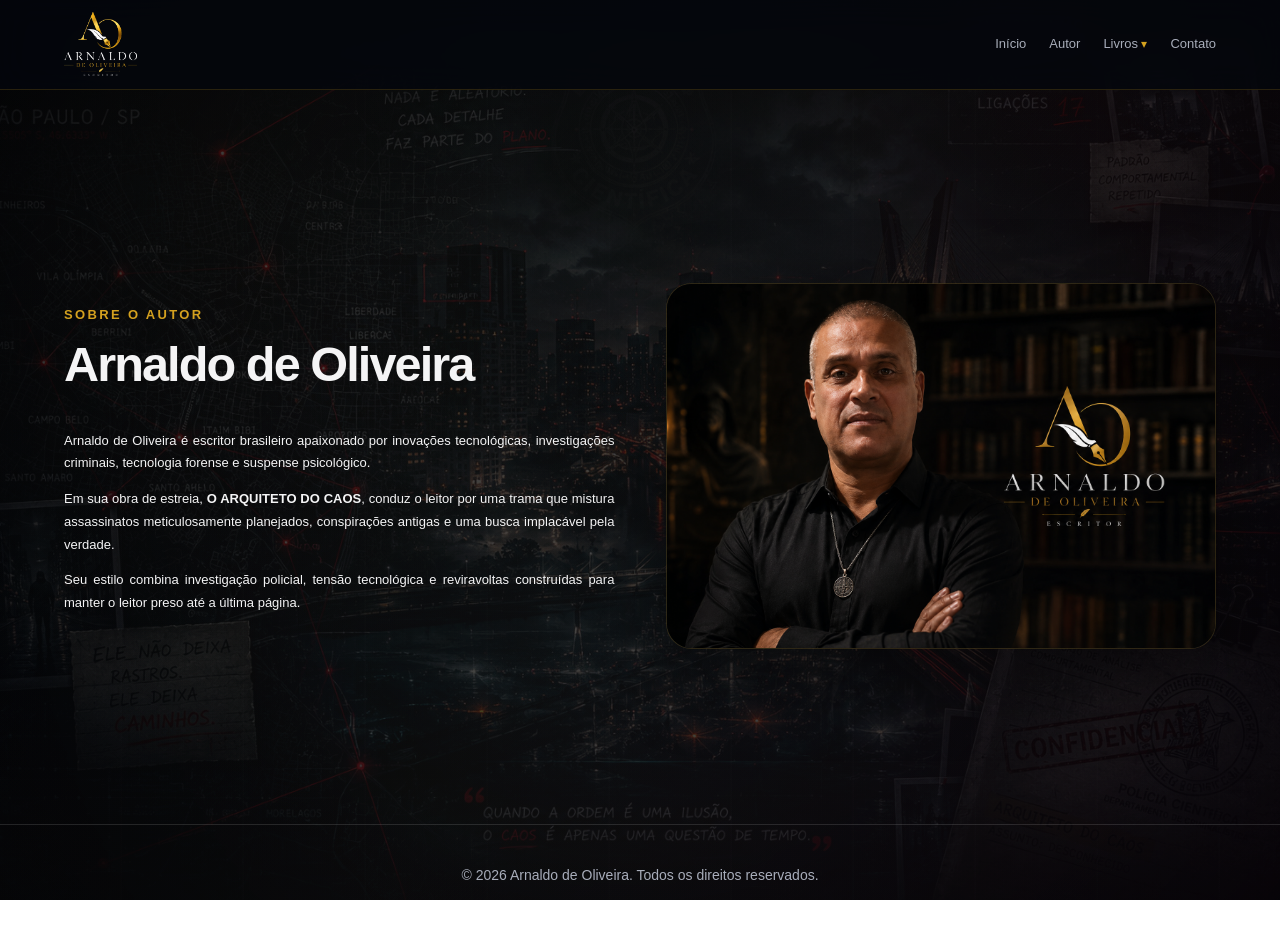
==== autor.html @ f53690d5 "Add files via upload" ====
<!DOCTYPE html>
<html lang="pt-BR">
<head>
  <meta charset="UTF-8" />
  <meta name="viewport" content="width=device-width, initial-scale=1.0" />
  <title>Arnaldo de Oliveira | Autor</title>
  <meta name="description" content="Página oficial de Arnaldo de Oliveira, autor do thriller policial O Arquiteto do Caos." />
  <meta name="author" content="Arnaldo de Oliveira" />
  <meta property="og:title" content="Arnaldo de Oliveira | Autor" />
  <meta property="og:description" content="Conheça O Arquiteto do Caos, thriller policial de Arnaldo de Oliveira." />
  <meta property="og:type" content="website" />
  <meta property="og:image" content="images/capa.png" />
  <link rel="icon" href="favicon.svg" type="image/svg+xml" />
  <link rel="stylesheet" href="style.css" />
</head>
<body>
  <header class="site-header">
    <a class="logo" href="index.html" aria-label="Voltar ao início">
      <img src="images/logo.png" alt="Arnaldo de Oliveira" />
    </a>

    <button class="menu-toggle" aria-label="Abrir menu">☰</button>

    <nav class="nav">
      <a href="index.html">Início</a>
      <a href="autor.html">Autor</a>

      <div class="menu-dropdown">
        <a href="#" class="dropdown-toggle">Livros</a>
        <div class="dropdown-menu">
          <div class="submenu-dropdown">
            <span class="submenu-toggle">O Arquiteto do Caos</span>
            <div class="submenu-menu">
              <a href="livro.html">Livro</a>
              <a href="personagens.html">Personagens</a>
              <a href="galeria.html">Galeria</a>
            </div>
          </div>
        </div>
      </div>

      <a href="contato.html">Contato</a>
    </nav>
  </header>

  <main>


    <section id="autor" class="section two-columns page-section">
      <div>
        <p class="eyebrow">Sobre o autor</p>
        <h2>Arnaldo de Oliveira</h2>
        <p>Arnaldo de Oliveira é escritor brasileiro apaixonado por inovações tecnológicas, investigações criminais, tecnologia forense e suspense psicológico.</p>
        <p>Em sua obra de estreia, <strong>O ARQUITETO DO CAOS</strong>, conduz o leitor por uma trama que mistura assassinatos meticulosamente planejados, conspirações antigas e uma busca implacável pela verdade.</p>
        <p>Seu estilo combina investigação policial, tensão tecnológica e reviravoltas construídas para manter o leitor preso até a última página.</p>
      </div>

      <figure class="author-photo">
        <img src="images/autor.png" alt="Foto profissional de Arnaldo de Oliveira" />
      </figure>
    </section>
  </main>

  <footer class="footer">
    <p>© <span id="year"></span> Arnaldo de Oliveira. Todos os direitos reservados.</p>
  </footer>

  <script src="script.js"></script>
</body>
</html>
---- style.css ----
:root {
  --bg: #07080c;
  --bg-soft: #10131b;
  --text: #f4f4f5;
  --muted: #a8adba;
  --line: rgba(255,255,255,.12);
  --accent: #d4a11f;
  --accent-dark: #8b6410;
  --shadow: 0 24px 80px rgba(0,0,0,.35);
}

* { box-sizing: border-box; }
html { scroll-behavior: smooth; }
body {
  margin: 0;
  font-family: Arial, Helvetica, sans-serif;
  color: var(--text);
  line-height: 1.6;
  background:
    linear-gradient(rgba(5,8,15,.68), rgba(5,8,15,.78)),
    radial-gradient(circle at 15% 20%, rgba(212,161,31,.10), transparent 40%),
    radial-gradient(circle at 85% 10%, rgba(145,0,20,.10), transparent 36%),
    radial-gradient(circle at 50% 80%, rgba(255,255,255,.04), transparent 45%),
    url("images/fundo.jpg");
  background-size: cover;
  background-position: center;
  background-attachment: fixed;
}

a { color: inherit; text-decoration: none; }

.site-header {
  position: fixed;
  inset: 0 0 auto 0;
  height: 92px;
  z-index: 100;
  display: flex;
  align-items: center;
  justify-content: space-between;
  padding: 0 7vw;
  background: rgba(7,8,12,.78);
  backdrop-filter: blur(16px);
  border-bottom: 1px solid var(--line);
}

.logo {
  display: flex;
  align-items: center;
  text-decoration: none;
}

.logo img {
  height: 78px;
  width: auto;
  display: block;
  object-fit: contain;
  transition: transform .25s ease, opacity .25s ease;
}

.logo img:hover {
  transform: scale(1.04);
  opacity: .96;
}

.nav { display: flex; gap: 26px; color: var(--muted); font-size: 14px; }
.nav a:hover { color: var(--text); }
.menu-toggle { display: none; background: none; color: var(--text); border: 0; font-size: 28px; cursor: pointer; }

.section { padding: 124px 7vw; }
.hero {
  min-height: 100vh;
  display: grid;
  grid-template-columns: 1.35fr .65fr;
  gap: 46px;
  align-items: center;
  padding-top: 160px;
}

.eyebrow {
  color: var(--accent);
  font-weight: 800;
  text-transform: uppercase;
  letter-spacing: .18em;
  font-size: 12px;
}

h1, h2, h3, p { margin-top: 0; }
h1 {
  font-size: clamp(48px, 8vw, 104px);
  line-height: .92;
  letter-spacing: -5px;
  margin-bottom: 26px;
}
h2 { font-size: clamp(34px, 4vw, 56px); line-height: 1; letter-spacing: -2px; }
h3 { color: var(--muted); font-size: 22px; }
.tagline { font-size: clamp(21px, 2.4vw, 34px); max-width: 820px; color: #dfe1e8; }

.hero-actions { display: flex; gap: 14px; flex-wrap: wrap; margin-top: 34px; }
.btn {
  padding: 14px 22px;
  border-radius: 999px;
  font-weight: 800;
  border: 1px solid var(--line);
}
.btn.primary { background: var(--accent); border-color: var(--accent); color: #080808; }
.btn.secondary { background: rgba(255,255,255,.04); }
.btn:hover { transform: translateY(-2px); transition: .2s ease; }

.hero-card, .info-card, .author-photo, .book-visuals, .gallery-item {
  background: linear-gradient(145deg, rgba(255,255,255,.08), rgba(255,255,255,.03));
  border: 1px solid var(--line);
  border-radius: 28px;
  box-shadow: var(--shadow);
}
.hero-card { padding: 36px; min-height: 360px; display: flex; flex-direction: column; justify-content: end; }
.card-label { color: var(--accent); font-weight: 800; text-transform: uppercase; letter-spacing: .18em; font-size: 12px; }
.hero-card h2 { margin: 16px 0; }

.two-columns, .book-section {
  display: grid;
  grid-template-columns: 1fr 1fr;
  gap: 48px;
  align-items: center;
}

/* FOTO DO AUTOR — MOLDURA DO MESMO TAMANHO DA IMAGEM E CENTRALIZADA */
.author-photo {
  width: 512px;
  height: 769px;
  margin: 0 auto;
  padding: 0;
  overflow: hidden;
  border-radius: 18px;
  background: linear-gradient(145deg, rgba(255,255,255,.08), rgba(255,255,255,.03));
  border: 1px solid var(--line);
  box-shadow: 0 24px 80px rgba(0,0,0,.42);
  display: flex;
  justify-content: center;
  align-items: center;
}

.author-photo img {
  width: 512px;
  height: 769px;
  display: block;
  object-fit: cover;
  object-position: center top;
}

/* SEÇÃO LIVRO — CAPA À ESQUERDA E LOGO DO LIVRO À DIREITA */
.book-section {
  background: rgba(255,255,255,.025);
  border-block: 1px solid var(--line);
}

.book-visuals {
  display: grid;
  grid-template-columns: 48% 52%;
  align-items: center;
  justify-content: center;
  gap: 18px;
  padding: 26px;
  min-height: 620px;
}

.book-cover,
.book-logo {
  display: flex;
  justify-content: center;
  align-items: center;
}

.book-cover img {
  width: 100%;
  max-width: 300px;
  height: auto;
  display: block;
  object-fit: contain;
  border-radius: 14px;
  filter: drop-shadow(0 28px 42px rgba(0,0,0,.55));
  transition: transform .3s ease;
}

.book-logo img {
  width: 100%;
  max-width: 390px;
  height: auto;
  display: block;
  object-fit: contain;
  filter: drop-shadow(0 20px 34px rgba(0,0,0,.48));
  transition: transform .3s ease;
}

.book-cover img:hover,
.book-logo img:hover {
  transform: scale(1.025);
}


.cards-grid, .gallery-grid {
  display: grid;
  grid-template-columns: repeat(4, 1fr);
  gap: 18px;
  margin-top: 30px;
}
.info-card { padding: 26px; }
.info-card h3 { color: var(--text); margin-bottom: 12px; }
.info-card p { color: var(--muted); }
.gallery-item { min-height: 220px; display: grid; place-items: center; color: var(--muted); text-align: center; padding: 20px; }

.contact-section { text-align: center; max-width: 900px; margin: 0 auto; }
.contact-links { display: flex; justify-content: center; gap: 14px; flex-wrap: wrap; margin-top: 28px; }
.contact-links a { padding: 13px 20px; border: 1px solid var(--line); border-radius: 999px; color: var(--muted); }
.contact-links a:hover { color: var(--text); border-color: var(--accent); }

.footer { padding: 34px 7vw; border-top: 1px solid var(--line); color: var(--muted); text-align: center; }

@media (max-width: 900px) {
  .site-header { height: 78px; }
  .logo img { height: 62px; }
  .menu-toggle { display: block; }
  .nav {
    position: absolute;
    top: 78px;
    left: 0;
    right: 0;
    display: none;
    flex-direction: column;
    padding: 24px 7vw;
    background: rgba(7,8,12,.96);
    border-bottom: 1px solid var(--line);
  }
  .nav.open { display: flex; }
  .hero, .two-columns, .book-section { grid-template-columns: 1fr; }
  .book-visuals { min-height: auto; grid-template-columns: 42% 58%; gap: 12px; padding: 22px; }
  .book-cover img { max-width: 230px; }
  .book-logo img { max-width: 300px; }
  .cards-grid, .gallery-grid { grid-template-columns: 1fr; }
  h1 { letter-spacing: -3px; }
  .section { padding: 96px 6vw; }
  .hero { padding-top: 130px; }
  .author-photo { width: 380px; height: 571px; }
  .author-photo img { width: 380px; height: 571px; }
}

@media (max-width: 520px) {
  .author-photo { width: 320px; height: 481px; max-width: 100%; }
  .author-photo img { width: 320px; height: 481px; max-width: 100%; }
  .book-visuals { grid-template-columns: 1fr; padding: 20px; gap: 24px; }
  .book-cover img { max-width: 230px; }
  .book-logo img { max-width: 280px; }
}


/* FUNDO SOMBRIO / INVESTIGATIVO */
body::before {
  content: "";
  position: fixed;
  inset: 0;
  background:
    repeating-linear-gradient(
      90deg,
      transparent,
      transparent 120px,
      rgba(255,255,255,.018) 121px,
      transparent 122px
    ),
    repeating-linear-gradient(
      0deg,
      transparent,
      transparent 120px,
      rgba(255,255,255,.010) 121px,
      transparent 122px
    );
  pointer-events: none;
  z-index: -1;
}

body::after {
  content: "";
  position: fixed;
  inset: 0;
  background:
    radial-gradient(circle at center, transparent 42%, rgba(0,0,0,.36) 100%),
    linear-gradient(120deg, rgba(0,0,0,.20), rgba(212,161,31,.035), rgba(90,0,12,.08));
  pointer-events: none;
  z-index: -1;
}

.site-header {
  background: rgba(4,7,13,.82);
  border-bottom: 1px solid rgba(212,161,31,.18);
}

.hero-card,
.info-card,
.author-photo,
.book-visuals,
.gallery-item {
  background:
    linear-gradient(145deg, rgba(7,10,18,.72), rgba(7,10,18,.48)),
    linear-gradient(145deg, rgba(212,161,31,.08), rgba(255,255,255,.02));
  border: 1px solid rgba(212,161,31,.16);
}

.book-section {
  background: rgba(2,4,8,.38);
  border-block: 1px solid rgba(212,161,31,.13);
}


/* TEXTOS JUSTIFICADOS NA PÁGINA PERSONAGENS */
#personagens .info-card p {
  text-align: justify;
  text-justify: inter-word;
  line-height: 1.75;
  hyphens: auto;
}

#personagens .info-card {
  display: flex;
  flex-direction: column;
}


/* IMAGENS DA GALERIA */
.gallery-item {
  overflow: hidden;
}

.gallery-item img {
  width: 100%;
  max-width: 260px;
  height: auto;
  display: block;
  object-fit: contain;
  filter: drop-shadow(0 18px 32px rgba(0,0,0,.45));
  transition: transform .3s ease, opacity .3s ease;
}

.gallery-item:hover img {
  transform: scale(1.04);
  opacity: .96;
}

@media (max-width: 900px) {
  .gallery-item img {
    max-width: 300px;
  }
}

@media (max-width: 520px) {
  .gallery-item img {
    max-width: 240px;
  }
}


/* IMAGEM DO INSTAGRAM NA SEÇÃO CONTATO */
.contact-card {
  display: flex;
  flex-direction: column;
  align-items: center;
  justify-content: center;
  gap: 12px;
  min-width: 150px;
  min-height: 150px;
  padding: 18px;
}

.contact-card img {
  width: 82px;
  height: 82px;
  display: block;
  object-fit: contain;
  filter: drop-shadow(0 14px 24px rgba(0,0,0,.45));
  transition: transform .3s ease, opacity .3s ease;
}

.contact-card span {
  font-weight: 800;
  letter-spacing: .04em;
}

.contact-card:hover img {
  transform: scale(1.08);
  opacity: .96;
}

@media (max-width: 520px) {
  .contact-card {
    width: 100%;
    min-height: 130px;
  }

  .contact-card img {
    width: 74px;
    height: 74px;
  }
}


/* IMAGEM DO E-MAIL NA SEÇÃO CONTATO */
.email-card img {
  width: 86px;
  height: 86px;
  display: block;
  object-fit: contain;
  filter: drop-shadow(0 14px 24px rgba(0,0,0,.45));
  transition: transform .3s ease, opacity .3s ease;
}

.email-card:hover img {
  transform: scale(1.08);
  opacity: .96;
}


/* IMAGEM DO TIKTOK NA SEÇÃO CONTATO */
.tiktok-card img {
  width: 86px;
  height: 86px;
  display: block;
  object-fit: contain;
  filter: drop-shadow(0 14px 24px rgba(0,0,0,.45));
  transition: transform .3s ease, opacity .3s ease;
}

.tiktok-card:hover img {
  transform: scale(1.08);
  opacity: .96;
}


/* ESTRUTURA MULTIPÁGINAS E MENUS */
.page-section {
  min-height: 100vh;
  padding-top: 160px;
}

.menu-dropdown,
.submenu-dropdown {
  position: relative;
}

.dropdown-toggle::after,
.submenu-toggle::after {
  content: " ▾";
  color: var(--accent);
  font-size: 12px;
}

.dropdown-menu,
.submenu-menu {
  display: none;
  position: absolute;
  min-width: 230px;
  padding: 12px;
  background: rgba(4,7,13,.96);
  border: 1px solid rgba(212,161,31,.22);
  border-radius: 16px;
  box-shadow: 0 24px 60px rgba(0,0,0,.45);
  backdrop-filter: blur(14px);
  z-index: 200;
}

.dropdown-menu {
  top: 100%;
  left: 0;
}

.submenu-menu {
  top: 0;
  left: 100%;
  margin-left: 10px;
}

.menu-dropdown:hover > .dropdown-menu,
.submenu-dropdown:hover > .submenu-menu {
  display: flex;
  flex-direction: column;
  gap: 8px;
}

.dropdown-menu a,
.submenu-menu a {
  padding: 10px 12px;
  border-radius: 10px;
  color: var(--muted);
  white-space: nowrap;
}

.dropdown-menu a:hover,
.submenu-menu a:hover {
  background: rgba(212,161,31,.10);
  color: var(--text);
}

@media (max-width: 900px) {
  .nav.open {
    display: flex;
  }

  .menu-dropdown,
  .submenu-dropdown {
    width: 100%;
  }

  .dropdown-menu,
  .submenu-menu {
    position: static;
    display: flex;
    flex-direction: column;
    gap: 8px;
    margin: 8px 0 0 0;
    background: rgba(255,255,255,.04);
    box-shadow: none;
  }

  .submenu-menu {
    margin-left: 14px;
  }

  .page-section {
    padding-top: 120px;
  }
}


/* MENU SUSPENSO EM CASCATA — LIVROS > O ARQUITETO DO CAOS > PÁGINAS */
.nav {
  align-items: center;
}

.menu-dropdown,
.submenu-dropdown {
  position: relative;
  display: flex;
  align-items: center;
}

.dropdown-toggle,
.submenu-toggle {
  cursor: default;
}

.dropdown-toggle::after,
.submenu-toggle::after {
  content: " ▾";
  color: var(--accent);
  font-size: 12px;
}

.dropdown-menu,
.submenu-menu {
  display: none;
  position: absolute;
  min-width: 240px;
  padding: 12px;
  background: rgba(4,7,13,.98);
  border: 1px solid rgba(212,161,31,.24);
  border-radius: 16px;
  box-shadow: 0 24px 60px rgba(0,0,0,.55);
  backdrop-filter: blur(14px);
  z-index: 999;
}

.dropdown-menu {
  top: 100%;
  left: 0;
}

.submenu-menu {
  top: 0;
  left: 100%;
  margin-left: 10px;
}

/* Só aparece ao passar o mouse */
.menu-dropdown:hover > .dropdown-menu {
  display: flex;
  flex-direction: column;
  gap: 8px;
}

.submenu-dropdown:hover > .submenu-menu {
  display: flex;
  flex-direction: column;
  gap: 8px;
}

.dropdown-menu a,
.submenu-menu a {
  display: block;
  padding: 10px 12px;
  border-radius: 10px;
  color: var(--muted);
  white-space: nowrap;
}

.dropdown-menu a:hover,
.submenu-menu a:hover {
  background: rgba(212,161,31,.12);
  color: var(--text);
}

/* Área invisível pequena para facilitar o movimento do mouse entre os menus */
.submenu-dropdown::after {
  content: "";
  position: absolute;
  top: 0;
  right: -14px;
  width: 14px;
  height: 100%;
}

/* MOBILE: mantém lista fechada até abrir o menu principal; os submenus aparecem empilhados dentro dele */
@media (max-width: 900px) {
  .nav.open {
    display: flex;
  }

  .menu-dropdown,
  .submenu-dropdown {
    width: 100%;
    display: block;
  }

  .dropdown-menu,
  .submenu-menu {
    display: none;
    position: static;
    width: 100%;
    min-width: 0;
    margin: 8px 0 0 0;
    background: rgba(255,255,255,.04);
    box-shadow: none;
    border-radius: 14px;
  }

  .menu-dropdown:hover > .dropdown-menu,
  .submenu-dropdown:hover > .submenu-menu {
    display: flex;
    flex-direction: column;
  }

  .submenu-menu {
    margin-left: 14px;
    width: calc(100% - 14px);
  }
}


/* MENU SUSPENSO VERTICAL — SUBMENUS UM EMBAIXO DO OUTRO */
.nav {
  align-items: center;
}

.menu-dropdown,
.submenu-dropdown {
  position: relative;
  display: flex;
  flex-direction: column;
  align-items: stretch;
}

.dropdown-toggle,
.submenu-toggle {
  cursor: default;
}

.dropdown-toggle::after,
.submenu-toggle::after {
  content: " ▾";
  color: var(--accent);
  font-size: 12px;
}

/* Menu Livros abaixo do item Livros */
.dropdown-menu {
  display: none;
  position: absolute;
  top: 100%;
  left: 0;
  min-width: 260px;
  padding: 12px;
  background: rgba(4,7,13,.98);
  border: 1px solid rgba(212,161,31,.24);
  border-radius: 16px;
  box-shadow: 0 24px 60px rgba(0,0,0,.55);
  backdrop-filter: blur(14px);
  z-index: 999;
  flex-direction: column;
  gap: 8px;
}

/* Menu Livro/Personagens/Galeria abaixo de O Arquiteto do Caos */
.submenu-menu {
  display: none;
  position: static;
  width: 100%;
  min-width: 0;
  margin-top: 8px;
  padding: 10px;
  background: rgba(255,255,255,.045);
  border: 1px solid rgba(212,161,31,.16);
  border-radius: 14px;
  box-shadow: none;
  flex-direction: column;
  gap: 8px;
}

/* Exibição somente ao passar o mouse */
.menu-dropdown:hover > .dropdown-menu {
  display: flex;
}

.submenu-dropdown:hover > .submenu-menu {
  display: flex;
}

.dropdown-menu a,
.submenu-menu a {
  display: block;
  width: 100%;
  padding: 10px 12px;
  border-radius: 10px;
  color: var(--muted);
  white-space: nowrap;
}

.dropdown-menu a:hover,
.submenu-menu a:hover {
  background: rgba(212,161,31,.12);
  color: var(--text);
}

/* Remove qualquer comportamento anterior que jogava submenu para a lateral */
.submenu-dropdown::after {
  display: none !important;
}

/* MOBILE */
@media (max-width: 900px) {
  .menu-dropdown,
  .submenu-dropdown {
    width: 100%;
    display: block;
  }

  .dropdown-menu,
  .submenu-menu {
    position: static;
    width: 100%;
    min-width: 0;
    margin-top: 8px;
    box-shadow: none;
  }

  .menu-dropdown:hover > .dropdown-menu,
  .submenu-dropdown:hover > .submenu-menu {
    display: flex;
  }
}


/* AJUSTES DE TEXTO — AUTOR E LIVRO */
#autor p,
.book-text p {
  text-align: justify;
  text-justify: inter-word;
  line-height: 1.75;
  hyphens: auto;
}




/* PÁGINA AUTOR SEPARADA */
body:has(#autor) .page-section {
  min-height: 100vh;
  padding-top: 160px;
}





/* RODAPÉS — MESMA ALTURA EM TODAS AS PÁGINAS */
.footer {
  margin-top: -2cm;
}


/* PÁGINA PERSONAGENS — 30MM DA BORDA SUPERIOR E TEXTO MENOR */
body:has(#personagens) .page-section {
  padding-top: 30mm;
}

#personagens .info-card p {
  font-size: calc(1em - 1pt);
}

@media (max-width: 900px) {
  body:has(#personagens) .page-section {
    padding-top: 30mm;
  }

  #personagens .info-card p {
    font-size: calc(1em - 1pt);
  }
}


/* PÁGINA AUTOR — FOTO REDUZIDA EM 10% */
body:has(#autor) .author-photo {
  width: 461px;
  height: 692px;
}

body:has(#autor) .author-photo img {
  width: 461px;
  height: 692px;
}

@media (max-width: 900px) {
  body:has(#autor) .author-photo {
    width: 342px;
    height: 514px;
  }

  body:has(#autor) .author-photo img {
    width: 342px;
    height: 514px;
  }
}

@media (max-width: 520px) {
  body:has(#autor) .author-photo {
    width: 288px;
    height: 433px;
    max-width: 100%;
  }

  body:has(#autor) .author-photo img {
    width: 288px;
    height: 433px;
    max-width: 100%;
  }
}


/* RESPONSIVIDADE GERAL — DESKTOP, LAPTOP, TABLET E CELULAR */
img {
  max-width: 100%;
}

body {
  overflow-x: hidden;
}

/* LAPTOPS E TELAS MÉDIAS */
@media (max-width: 1200px) {
  .site-header {
    padding: 0 5vw;
  }

  .section {
    padding-left: 5vw;
    padding-right: 5vw;
  }

  .hero {
    grid-template-columns: 1.1fr .9fr;
    gap: 34px;
  }

  .two-columns,
  .book-section {
    gap: 34px;
  }

  .author-photo {
    width: 414px;
    height: 623px;
  }

  .author-photo img {
    width: 414px;
    height: 623px;
  }

  .cards-grid,
  .gallery-grid {
    grid-template-columns: repeat(2, 1fr);
  }
}

/* TABLETS */
@media (max-width: 900px) {
  .site-header {
    height: 78px;
    padding: 0 6vw;
  }

  .logo img {
    height: 58px;
  }

  .menu-toggle {
    display: block;
  }

  .nav {
    position: absolute;
    top: 78px;
    left: 0;
    right: 0;
    display: none;
    flex-direction: column;
    align-items: stretch;
    gap: 12px;
    padding: 22px 6vw;
    background: rgba(4,7,13,.97);
    border-bottom: 1px solid rgba(212,161,31,.22);
  }

  .nav.open {
    display: flex;
  }

  .nav a,
  .dropdown-toggle,
  .submenu-toggle {
    width: 100%;
    padding: 10px 0;
  }

  .hero,
  .two-columns,
  .book-section {
    grid-template-columns: 1fr;
  }

  .hero {
    min-height: auto;
    padding-top: 130px;
  }

  .section {
    padding: 96px 6vw;
  }

  .page-section {
    padding-top: 120px;
  }

  h1 {
    font-size: clamp(42px, 11vw, 72px);
    letter-spacing: -3px;
  }

  h2 {
    font-size: clamp(32px, 7vw, 48px);
  }

  .author-photo {
    width: 342px;
    height: 514px;
    max-width: 100%;
  }

  .author-photo img {
    width: 342px;
    height: 514px;
    max-width: 100%;
  }

  .book-visuals {
    min-height: auto;
    grid-template-columns: 42% 58%;
    gap: 12px;
    padding: 22px;
  }

  .book-cover img {
    max-width: 230px;
  }

  .book-logo img {
    max-width: 300px;
  }

  .cards-grid,
  .gallery-grid {
    grid-template-columns: 1fr;
  }

  .contact-links {
    align-items: center;
  }
}

/* CELULARES */
@media (max-width: 520px) {
  .site-header {
    height: 72px;
    padding: 0 5vw;
  }

  .logo img {
    height: 48px;
  }

  .nav {
    top: 72px;
  }

  .section {
    padding: 82px 5vw;
  }

  .page-section {
    padding-top: 92px;
  }

  .hero {
    padding-top: 112px;
  }

  h1 {
    font-size: 42px;
    line-height: 1;
    letter-spacing: -2px;
  }

  h2 {
    font-size: 32px;
    letter-spacing: -1px;
  }

  h3 {
    font-size: 19px;
  }

  .tagline {
    font-size: 20px;
  }

  .hero-card,
  .info-card,
  .book-visuals,
  .gallery-item {
    border-radius: 20px;
  }

  .author-photo {
    width: min(288px, 90vw);
    height: auto;
    aspect-ratio: 288 / 433;
  }

  .author-photo img {
    width: 100%;
    height: 100%;
  }

  .book-visuals {
    grid-template-columns: 1fr;
    gap: 22px;
    padding: 18px;
  }

  .book-cover img {
    max-width: 210px;
  }

  .book-logo img {
    max-width: 260px;
  }

  .contact-links {
    flex-direction: column;
    width: 100%;
  }

  .contact-links a,
  .contact-card {
    width: 100%;
    max-width: 320px;
  }

  .footer {
    padding: 26px 5vw;
    font-size: 13px;
  }
}

/* CELULARES MUITO PEQUENOS */
@media (max-width: 360px) {
  h1 {
    font-size: 36px;
  }

  .author-photo {
    width: min(260px, 88vw);
  }

  .book-cover img {
    max-width: 190px;
  }

  .book-logo img {
    max-width: 230px;
  }
}


/* PÁGINA AUTOR — FOTO REDUZIDA MAIS 10% */
body:has(#autor) .author-photo {
  width: 415px;
  height: 623px;
}

body:has(#autor) .author-photo img {
  width: 415px;
  height: 623px;
}

@media (max-width: 1200px) {
  body:has(#autor) .author-photo {
    width: 373px;
    height: 561px;
  }

  body:has(#autor) .author-photo img {
    width: 373px;
    height: 561px;
  }
}

@media (max-width: 900px) {
  body:has(#autor) .author-photo {
    width: 308px;
    height: 463px;
  }

  body:has(#autor) .author-photo img {
    width: 308px;
    height: 463px;
  }
}

@media (max-width: 520px) {
  body:has(#autor) .author-photo {
    width: min(259px, 88vw);
    height: auto;
    aspect-ratio: 259 / 390;
  }

  body:has(#autor) .author-photo img {
    width: 100%;
    height: 100%;
  }
}


/* PERSONAGENS — SUBIR RODAPÉ EM 5MM */
body:has(#personagens) .footer {
  margin-top: calc(-2cm - 5mm);
}


/* SUBMENU O ARQUITETO DO CAOS — SEM AÇÃO DE CLIQUE */
.submenu-toggle {
  display: block;
  width: 100%;
  padding: 10px 12px;
  border-radius: 10px;
  color: var(--muted);
  cursor: default;
  user-select: none;
  white-space: nowrap;
}

.submenu-toggle:hover {
  background: rgba(212,161,31,.12);
  color: var(--text);
}


/* LOGO DO LIVRO NA PÁGINA INICIAL */
.hero-book-logo{
    display:flex;
    justify-content:center;
    margin:0 auto 20px auto;
}

.hero-book-logo img{
    width:140px;
    height:auto;
    display:block;
}

@media (max-width:768px){
    .hero-book-logo img{
        width:110px;
    }
}


/* AJUSTE: aumentar 2cm na largura da moldura de texto da página inicial */
.hero-card{
    max-width: calc(100% + 2cm);
    width: calc(100% + 2cm);
}





/* AJUSTE: mover moldura de texto da página inicial 4cm para a esquerda */
.hero-card{
    position: relative;
    left: -4cm;
}

@media (max-width: 900px){
    .hero-card{
        left: 0;
    }
}


/* AJUSTE: reduzir 1cm da moldura de texto da página inicial e deixá-la flexível */
.hero-card {
  width: calc(100% + 1cm);
  max-width: calc(100% + 1cm);
  min-height: auto;
  height: auto;
  overflow: visible;
  justify-content: flex-start;
  align-self: center;
  word-break: normal;
  overflow-wrap: anywhere;
}

.hero-card h2,
.hero-card p,
.hero-card .card-label {
  max-width: 100%;
}

@media (max-width: 900px) {
  .hero-card {
    width: 100%;
    max-width: 100%;
    min-height: auto;
    height: auto;
  }
}


/* AJUSTE: mover os menus da página inicial 1,5cm para a esquerda */
body:has(#inicio) .nav {
  position: relative;
  left: -1.5cm;
}

@media (max-width: 900px) {
  body:has(#inicio) .nav {
    left: 0;
  }
}


/* =========================================================
   RESPONSIVIDADE FLUIDA GLOBAL — AJUSTE FINAL
   Letras, molduras, espaçamentos e imagens escalam conforme a tela.
   ========================================================= */
:root {
  --space-page: clamp(18px, 5vw, 120px);
  --space-section-y: clamp(78px, 10vw, 170px);
  --card-padding: clamp(20px, 2.8vw, 44px);
  --radius-card: clamp(18px, 2vw, 34px);
  --font-base: clamp(14px, 0.9vw, 18px);
  --font-small: clamp(10px, 0.75vw, 13px);
  --font-nav: clamp(13px, 0.78vw, 16px);
  --font-h1: clamp(38px, 7.2vw, 118px);
  --font-h2: clamp(28px, 3.8vw, 64px);
  --font-h3: clamp(18px, 1.45vw, 28px);
  --font-tagline: clamp(18px, 2.2vw, 38px);
  --logo-header: clamp(48px, 5vw, 86px);
  --hero-logo: clamp(96px, 10vw, 190px);
  --hero-card-min: clamp(250px, 28vw, 430px);
}

html {
  font-size: var(--font-base);
}

body {
  font-size: var(--font-base);
  overflow-x: hidden;
}

.site-header {
  height: clamp(72px, 7vw, 104px);
  padding-left: var(--space-page);
  padding-right: var(--space-page);
}

.logo img {
  height: var(--logo-header);
}

.nav {
  gap: clamp(12px, 1.8vw, 34px);
  font-size: var(--font-nav);
  flex-wrap: wrap;
  justify-content: flex-end;
}

.section {
  padding-left: var(--space-page);
  padding-right: var(--space-page);
  padding-top: var(--space-section-y);
  padding-bottom: var(--space-section-y);
}

.hero {
  grid-template-columns: minmax(0, 1.22fr) minmax(280px, .78fr);
  gap: clamp(26px, 4vw, 74px);
  min-height: 100svh;
  padding-top: clamp(118px, 12vw, 190px);
}

h1 {
  font-size: var(--font-h1);
  line-height: .92;
  letter-spacing: clamp(-5px, -0.35vw, -1px);
}

h2 {
  font-size: var(--font-h2);
  line-height: 1.02;
  letter-spacing: clamp(-2px, -0.15vw, -0.5px);
}

h3 {
  font-size: var(--font-h3);
}

p {
  font-size: var(--font-base);
}

.eyebrow,
.card-label {
  font-size: var(--font-small);
}

.tagline {
  font-size: var(--font-tagline);
  max-width: min(820px, 100%);
}

.hero-card,
.info-card,
.book-visuals,
.gallery-item,
.author-photo {
  border-radius: var(--radius-card);
}

.hero-card {
  width: clamp(280px, 34vw, 560px);
  max-width: 100%;
  min-height: var(--hero-card-min);
  height: auto;
  padding: var(--card-padding);
  justify-content: center;
  overflow: visible;
  overflow-wrap: break-word;
  word-break: normal;
}

.hero-card h2,
.hero-card p,
.hero-card .card-label {
  max-width: 100%;
}

.hero-book-logo img {
  width: var(--hero-logo);
  max-width: 78%;
}

.two-columns,
.book-section {
  grid-template-columns: minmax(0, 1fr) minmax(280px, 1fr);
  gap: clamp(28px, 4vw, 70px);
}

.author-photo {
  width: min(34vw, 415px);
  height: auto;
  aspect-ratio: 415 / 623;
}

.author-photo img {
  width: 100%;
  height: 100%;
  object-fit: cover;
}

.book-visuals {
  min-height: clamp(360px, 44vw, 680px);
  padding: clamp(18px, 2.4vw, 34px);
  gap: clamp(12px, 2vw, 28px);
}

.book-cover img {
  max-width: clamp(180px, 22vw, 330px);
}

.book-logo img {
  max-width: clamp(220px, 28vw, 430px);
}

.cards-grid,
.gallery-grid {
  grid-template-columns: repeat(auto-fit, minmax(min(100%, 260px), 1fr));
  gap: clamp(14px, 1.6vw, 28px);
}

.info-card {
  padding: clamp(18px, 2vw, 32px);
}

#personagens .info-card p,
#autor p,
.book-text p {
  font-size: clamp(13px, .86vw, 17px);
  line-height: clamp(1.55, 1.8vw, 1.8);
}

.gallery-item {
  min-height: clamp(190px, 24vw, 340px);
  padding: clamp(16px, 2vw, 30px);
}

.gallery-item img {
  max-width: clamp(210px, 22vw, 340px);
}

.contact-section {
  max-width: min(920px, calc(100vw - (var(--space-page) * 2)));
}

.contact-card {
  min-width: clamp(130px, 14vw, 180px);
  min-height: clamp(125px, 14vw, 180px);
  padding: clamp(14px, 1.5vw, 22px);
}

.contact-card img,
.email-card img,
.tiktok-card img {
  width: clamp(66px, 6vw, 96px);
  height: clamp(66px, 6vw, 96px);
}

.footer {
  padding: clamp(24px, 3vw, 42px) var(--space-page);
  font-size: clamp(12px, .8vw, 15px);
}

/* Telas grandes: aumenta presença visual sem quebrar composição */
@media (min-width: 1500px) {
  .hero {
    grid-template-columns: minmax(0, 1.3fr) minmax(360px, .7fr);
  }

  .hero-card {
    width: clamp(420px, 31vw, 620px);
  }

  .cards-grid {
    grid-template-columns: repeat(4, minmax(240px, 1fr));
  }
}

/* Laptops e tablets horizontais */
@media (max-width: 1200px) {
  body:has(#inicio) .nav {
    left: -0.6cm;
  }

  .hero {
    grid-template-columns: minmax(0, 1fr) minmax(270px, .9fr);
  }

  .hero-card {
    width: 100%;
  }
}

/* Tablets e celulares: tudo empilha, molduras reduzem e cabem na tela */
@media (max-width: 900px) {
  body:has(#inicio) .nav,
  .hero-card {
    left: 0;
  }

  .site-header {
    height: clamp(68px, 10vw, 82px);
  }

  .menu-toggle {
    display: block;
    font-size: clamp(26px, 5vw, 34px);
  }

  .nav {
    position: absolute;
    top: clamp(68px, 10vw, 82px);
    left: 0;
    right: 0;
    display: none;
    flex-direction: column;
    align-items: stretch;
    gap: 10px;
    padding: clamp(16px, 4vw, 26px) var(--space-page);
    background: rgba(4,7,13,.98);
  }

  .nav.open {
    display: flex;
  }

  .nav a,
  .dropdown-toggle,
  .submenu-toggle {
    font-size: clamp(14px, 3.5vw, 17px);
    padding: 10px 0;
  }

  .dropdown-menu,
  .submenu-menu {
    position: static;
    width: 100%;
    min-width: 0;
    box-shadow: none;
  }

  .hero,
  .two-columns,
  .book-section {
    grid-template-columns: 1fr;
  }

  .hero {
    min-height: auto;
    align-items: start;
    padding-top: clamp(105px, 18vw, 135px);
  }

  .hero-card {
    width: min(100%, 620px);
    min-height: auto;
    justify-self: stretch;
  }

  .author-photo {
    width: min(72vw, 330px);
  }

  .book-visuals {
    grid-template-columns: 42% 58%;
    min-height: auto;
  }
}

/* Celulares */
@media (max-width: 560px) {
  :root {
    --space-page: clamp(15px, 5vw, 24px);
  }

  body {
    background-attachment: scroll;
  }

  .section {
    padding-top: clamp(72px, 18vw, 96px);
    padding-bottom: clamp(64px, 16vw, 90px);
  }

  .hero {
    padding-top: clamp(96px, 24vw, 120px);
    gap: 24px;
  }

  h1 {
    font-size: clamp(34px, 11.5vw, 48px);
    letter-spacing: -1.5px;
  }

  h2 {
    font-size: clamp(27px, 8.5vw, 36px);
  }

  h3 {
    font-size: clamp(17px, 5vw, 21px);
  }

  p,
  #personagens .info-card p,
  #autor p,
  .book-text p {
    font-size: clamp(13px, 4vw, 15.5px);
  }

  .tagline {
    font-size: clamp(18px, 5.8vw, 23px);
  }

  .hero-card,
  .info-card,
  .book-visuals,
  .gallery-item {
    padding: clamp(16px, 5vw, 22px);
    border-radius: 18px;
  }

  .hero-book-logo img {
    width: clamp(90px, 34vw, 130px);
  }

  .book-visuals {
    grid-template-columns: 1fr;
  }

  .book-cover img {
    max-width: min(220px, 62vw);
  }

  .book-logo img {
    max-width: min(260px, 76vw);
  }

  .author-photo {
    width: min(78vw, 275px);
  }

  .cards-grid,
  .gallery-grid {
    grid-template-columns: 1fr;
  }

  .contact-links {
    flex-direction: column;
    align-items: center;
    width: 100%;
  }

  .contact-card,
  .contact-links a {
    width: min(100%, 320px);
  }

  .footer {
    margin-top: 0;
  }

  body:has(#personagens) .footer {
    margin-top: 0;
  }
}

/* Celulares muito estreitos */
@media (max-width: 360px) {
  .hero-card,
  .info-card,
  .book-visuals,
  .gallery-item {
    padding: 14px;
  }

  h1 {
    font-size: 32px;
  }
}


/* AJUSTE AUTOR.HTML — imagem horizontal 16,5 x 11 cm com moldura responsiva */
body:has(#autor) .author-photo {
  width: clamp(320px, 48vw, 623px) !important;
  height: auto !important;
  aspect-ratio: 16.5 / 11 !important;
  max-width: 100% !important;
  padding: 0 !important;
  overflow: hidden !important;
}

body:has(#autor) .author-photo img {
  width: 100% !important;
  height: 100% !important;
  display: block !important;
  object-fit: cover !important;
  object-position: center center !important;
}

@media (min-width: 1500px) {
  body:has(#autor) .author-photo {
    width: clamp(623px, 42vw, 760px) !important;
  }
}

@media (max-width: 900px) {
  body:has(#autor) .author-photo {
    width: min(92vw, 623px) !important;
  }
}

@media (max-width: 520px) {
  body:has(#autor) .author-photo {
    width: min(94vw, 430px) !important;
  }
}
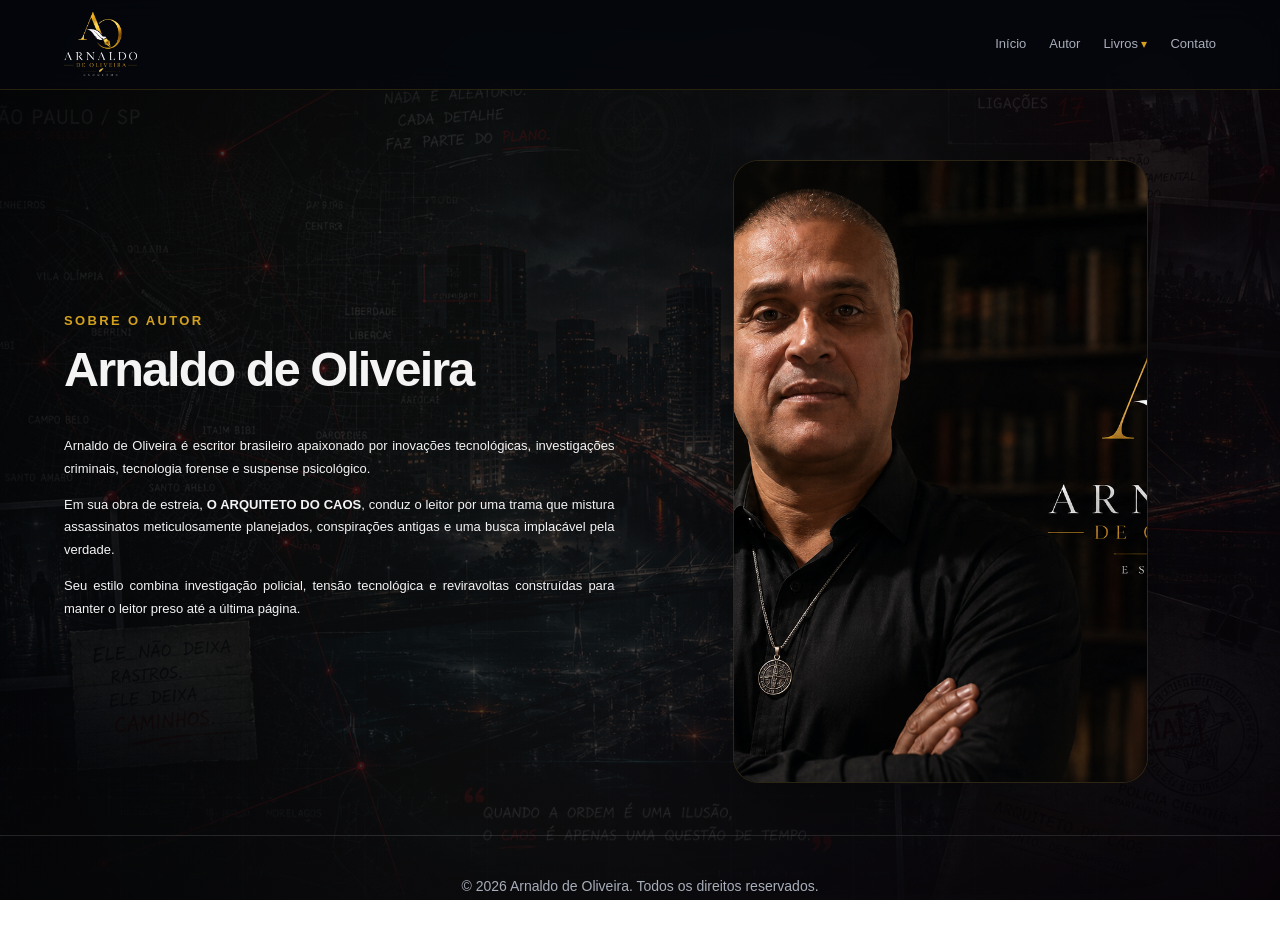
==== commit 0f3807d6: "Add files via upload" ====
--- a/autor.html
+++ b/autor.html
@@ -34,6 +34,7 @@
               <a href="livro.html">Livro</a>
               <a href="personagens.html">Personagens</a>
               <a href="galeria.html">Galeria</a>
+              <a href="capitulo1.html">1º Capítulo</a>
             </div>
           </div>
         </div>
--- a/style.css
+++ b/style.css
@@ -1219,17 +1219,7 @@
 
 
 
-/* AJUSTE: mover moldura de texto da página inicial 4cm para a esquerda */
-.hero-card{
-    position: relative;
-    left: -4cm;
-}
-
-@media (max-width: 900px){
-    .hero-card{
-        left: 0;
-    }
-}
+
 
 
 /* AJUSTE: reduzir 1cm da moldura de texto da página inicial e deixá-la flexível */
@@ -1693,39 +1683,57 @@
   }
 }
 
-
-/* AJUSTE AUTOR.HTML — imagem horizontal 16,5 x 11 cm com moldura responsiva */
-body:has(#autor) .author-photo {
-  width: clamp(320px, 48vw, 623px) !important;
-  height: auto !important;
-  aspect-ratio: 16.5 / 11 !important;
-  max-width: 100% !important;
-  padding: 0 !important;
-  overflow: hidden !important;
-}
-
-body:has(#autor) .author-photo img {
-  width: 100% !important;
-  height: 100% !important;
-  display: block !important;
-  object-fit: cover !important;
-  object-position: center center !important;
-}
-
-@media (min-width: 1500px) {
-  body:has(#autor) .author-photo {
-    width: clamp(623px, 42vw, 760px) !important;
-  }
+/* PÁGINA 1º CAPÍTULO */
+.capitulo-section{max-width:1120px;margin:0 auto;}
+.capitulo-imagem{display:flex;justify-content:center;align-items:center;margin:36px auto 42px;padding:0;}
+.capitulo-imagem img{width:14cm;height:21cm;max-width:100%;object-fit:cover;object-position:center;display:block;border-radius:18px;border:1px solid rgba(212,161,31,.25);box-shadow:0 26px 70px rgba(0,0,0,.55);}
+.capitulo-texto{max-width:850px;margin:0 auto;padding:clamp(22px,3vw,42px);border-radius:24px;background:linear-gradient(145deg,rgba(7,10,18,.72),rgba(7,10,18,.48)),linear-gradient(145deg,rgba(212,161,31,.08),rgba(255,255,255,.02));border:1px solid rgba(212,161,31,.16);box-shadow:var(--shadow);}
+.capitulo-texto p{text-align:justify;text-justify:inter-word;line-height:1.9;color:var(--muted);margin-bottom:16px;}
+@media(max-width:768px){.capitulo-imagem img{width:min(92vw,14cm);height:auto;aspect-ratio:14/21}.capitulo-texto{padding:20px}.capitulo-texto p{font-size:14px;line-height:1.75}}
+
+
+/* AJUSTE FINAL — MOLDURA DA PÁGINA INICIAL */
+body:has(#inicio) .hero-card {
+  position: relative;
+  left: 0.5cm;
+  text-align: center;
+  align-items: center;
+}
+
+body:has(#inicio) .hero-card h2,
+body:has(#inicio) .hero-card p,
+body:has(#inicio) .hero-card .card-label {
+  text-align: center;
 }
 
 @media (max-width: 900px) {
-  body:has(#autor) .author-photo {
-    width: min(92vw, 623px) !important;
-  }
-}
-
-@media (max-width: 520px) {
-  body:has(#autor) .author-photo {
-    width: min(94vw, 430px) !important;
-  }
-}
+  body:has(#inicio) .hero-card {
+    left: 0;
+  }
+}
+
+
+/* GALERIA — 20 MOLDURAS CONFORME galeria.html */
+#galeria .gallery-grid {
+  display: grid;
+  grid-template-columns: repeat(auto-fit, minmax(min(100%, 260px), 1fr));
+  gap: clamp(18px, 2vw, 30px);
+  align-items: stretch;
+}
+
+#galeria .gallery-item {
+  min-height: clamp(240px, 28vw, 420px);
+  display: flex;
+  align-items: center;
+  justify-content: center;
+  padding: clamp(18px, 2vw, 30px);
+  overflow: hidden;
+}
+
+#galeria .gallery-item img {
+  width: 100%;
+  max-width: clamp(220px, 22vw, 340px);
+  height: auto;
+  display: block;
+  object-fit: contain;
+}
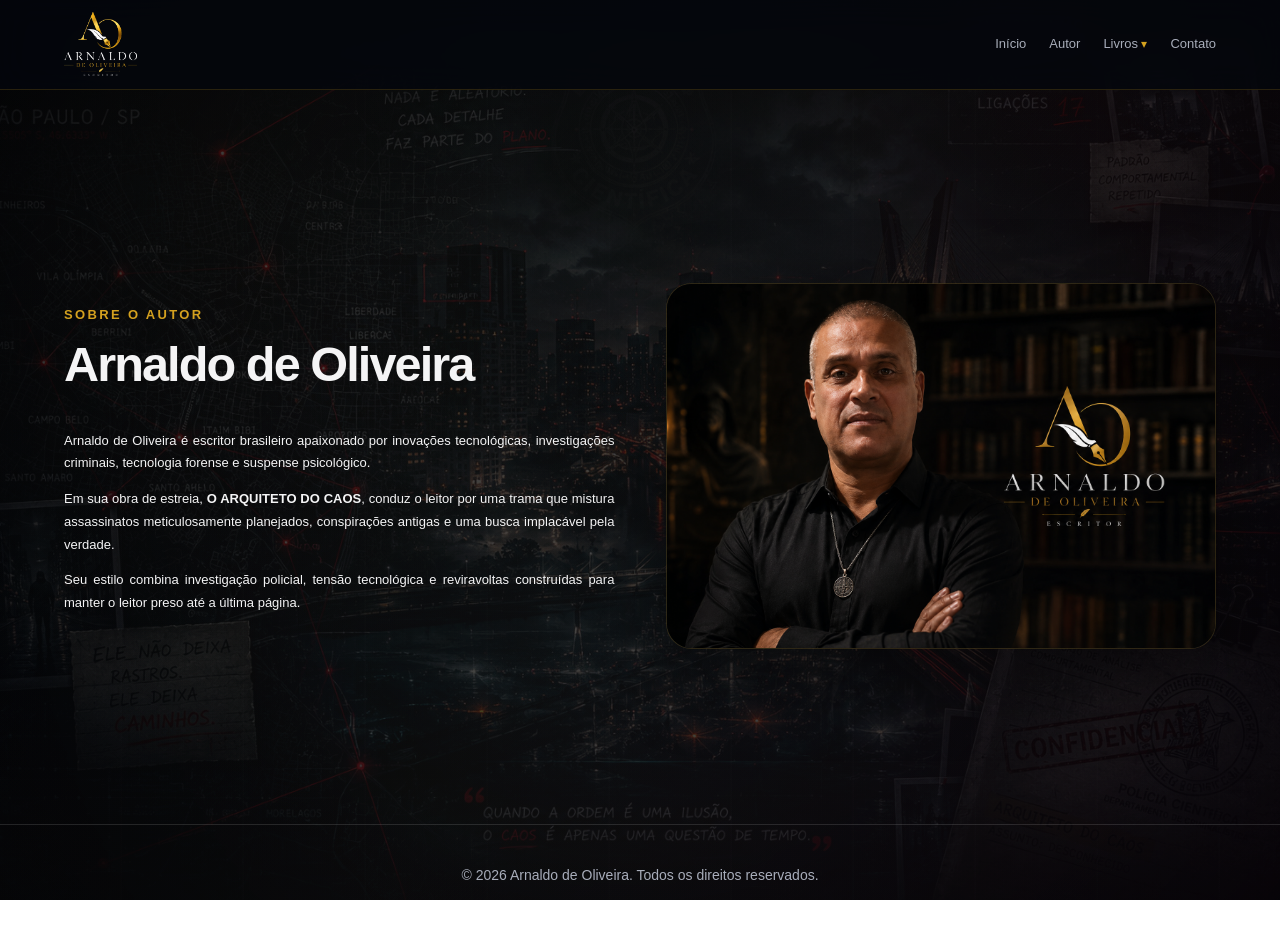
==== commit ac45e785: "Add files via upload" ====
--- a/autor.html
+++ b/autor.html
@@ -34,6 +34,7 @@
               <a href="livro.html">Livro</a>
               <a href="personagens.html">Personagens</a>
               <a href="galeria.html">Galeria</a>
+                            <a href="avaliacoes.html">Avaliações</a>
               <a href="capitulo1.html">1º Capítulo</a>
             </div>
           </div>
--- a/style.css
+++ b/style.css
@@ -1692,25 +1692,7 @@
 @media(max-width:768px){.capitulo-imagem img{width:min(92vw,14cm);height:auto;aspect-ratio:14/21}.capitulo-texto{padding:20px}.capitulo-texto p{font-size:14px;line-height:1.75}}
 
 
-/* AJUSTE FINAL — MOLDURA DA PÁGINA INICIAL */
-body:has(#inicio) .hero-card {
-  position: relative;
-  left: 0.5cm;
-  text-align: center;
-  align-items: center;
-}
-
-body:has(#inicio) .hero-card h2,
-body:has(#inicio) .hero-card p,
-body:has(#inicio) .hero-card .card-label {
-  text-align: center;
-}
-
-@media (max-width: 900px) {
-  body:has(#inicio) .hero-card {
-    left: 0;
-  }
-}
+
 
 
 /* GALERIA — 20 MOLDURAS CONFORME galeria.html */
@@ -1737,3 +1719,86 @@
   display: block;
   object-fit: contain;
 }
+
+
+/* AJUSTE FINAL — MOLDURA DA PÁGINA INICIAL 1,5CM À DIREITA */
+body:has(#inicio) .hero-card {
+  position: relative;
+  left: 1.5cm;
+  text-align: center;
+  align-items: center;
+}
+
+body:has(#inicio) .hero-card h2,
+body:has(#inicio) .hero-card p,
+body:has(#inicio) .hero-card .card-label {
+  text-align: center;
+}
+
+@media (max-width: 900px) {
+  body:has(#inicio) .hero-card {
+    left: 0;
+  }
+}
+
+
+/* =========================================================
+   AJUSTE FINAL — FOTO DO AUTOR HORIZONTAL 16,5 x 11 cm
+   Mantém a moldura existente, agora em proporção horizontal.
+   ========================================================= */
+body:has(#autor) .author-photo,
+.author-photo {
+  width: min(16.5cm, 100%);
+  height: auto;
+  aspect-ratio: 16.5 / 11;
+  margin: 0 auto;
+  padding: 0;
+  overflow: hidden;
+  border-radius: var(--radius-card, 18px);
+  background:
+    linear-gradient(145deg, rgba(7,10,18,.72), rgba(7,10,18,.48)),
+    linear-gradient(145deg, rgba(212,161,31,.08), rgba(255,255,255,.02));
+  border: 1px solid rgba(212,161,31,.16);
+  box-shadow: 0 24px 80px rgba(0,0,0,.42);
+  display: flex;
+  justify-content: center;
+  align-items: center;
+}
+
+body:has(#autor) .author-photo img,
+.author-photo img {
+  width: 100%;
+  height: 100%;
+  display: block;
+  object-fit: cover;
+  object-position: center center;
+}
+
+@media (min-width: 1500px) {
+  body:has(#autor) .author-photo,
+  .author-photo {
+    width: min(18.5cm, 48vw);
+  }
+}
+
+@media (max-width: 900px) {
+  body:has(#autor) .author-photo,
+  .author-photo {
+    width: min(92vw, 16.5cm);
+    height: auto;
+    aspect-ratio: 16.5 / 11;
+  }
+}
+
+@media (max-width: 520px) {
+  body:has(#autor) .author-photo,
+  .author-photo {
+    width: 100%;
+    max-width: 100%;
+    height: auto;
+    aspect-ratio: 16.5 / 11;
+  }
+}
+
+/* PÁGINA AVALIAÇÕES */
+.reviews-section{max-width:1280px;margin:0 auto}.reviews-layout{display:grid;grid-template-columns:minmax(280px,.85fr) minmax(320px,1.25fr);gap:clamp(20px,3vw,44px);align-items:start;margin-top:32px}.reviews-summary,.review-form-panel{padding:clamp(22px,2.5vw,38px)}.score-box{display:flex;flex-direction:column;gap:8px;padding:22px 0;border-bottom:1px solid rgba(255,255,255,.12);margin-bottom:20px}.score-box strong{font-size:clamp(46px,6vw,78px);line-height:1;color:var(--text)}.score-box span{color:var(--accent);font-size:clamp(24px,3vw,34px);letter-spacing:.08em}.score-box small{color:var(--muted)}.rating-bars{display:flex;flex-direction:column;gap:12px}.rating-row{display:grid;grid-template-columns:100px 1fr 34px;gap:12px;align-items:center;color:var(--muted);font-size:14px}.rating-row progress{width:100%;height:10px;overflow:hidden;border-radius:999px;appearance:none}.rating-row progress::-webkit-progress-bar{background:rgba(255,255,255,.10);border-radius:999px}.rating-row progress::-webkit-progress-value{background:linear-gradient(90deg,var(--accent-dark),var(--accent));border-radius:999px}.rating-row progress::-moz-progress-bar{background:linear-gradient(90deg,var(--accent-dark),var(--accent));border-radius:999px}.review-product-name{font-weight:900;letter-spacing:.12em;color:var(--accent);text-transform:uppercase;margin-bottom:24px}.review-form{display:flex;flex-direction:column;gap:18px}.star-field{border:1px solid rgba(255,255,255,.12);border-radius:18px;padding:18px}.star-field legend{padding:0 8px;color:var(--muted);font-weight:700}.star-options{display:grid;grid-template-columns:repeat(5,1fr);gap:10px}.star-options label{cursor:pointer;display:flex;flex-direction:column;align-items:center;justify-content:center;gap:6px;min-height:96px;border:1px solid rgba(255,255,255,.12);border-radius:16px;background:rgba(255,255,255,.035);transition:.2s ease}.star-options label:hover{transform:translateY(-2px);border-color:rgba(212,161,31,.55);background:rgba(212,161,31,.08)}.star-options input{position:absolute;opacity:0}.star-options span{color:rgba(255,255,255,.35);font-size:34px;line-height:1}.star-options small{color:var(--muted);font-size:12px;text-align:center}.star-options label:has(input:checked){border-color:var(--accent);background:rgba(212,161,31,.13)}.star-options label:has(input:checked) span{color:var(--accent)}.details-label{font-weight:900;color:var(--text);font-size:18px}.review-form textarea,.reply-box textarea{width:100%;resize:vertical;border:1px solid rgba(255,255,255,.14);border-radius:18px;background:rgba(0,0,0,.34);color:var(--text);padding:16px;font:inherit;outline:none}.review-form textarea:focus,.reply-box textarea:focus{border-color:rgba(212,161,31,.65);box-shadow:0 0 0 4px rgba(212,161,31,.10)}.review-submit{width:fit-content;cursor:pointer}.reviews-list-panel{margin-top:clamp(34px,4vw,56px)}.reviews-list-panel h3{color:var(--text);margin-bottom:18px}.reviews-list{display:flex;flex-direction:column;gap:18px}.review-card{padding:clamp(20px,2vw,30px);border:1px solid rgba(212,161,31,.16);border-radius:24px;background:linear-gradient(145deg,rgba(7,10,18,.72),rgba(7,10,18,.48)),linear-gradient(145deg,rgba(212,161,31,.07),rgba(255,255,255,.02));box-shadow:var(--shadow)}.review-head{display:flex;align-items:center;justify-content:space-between;gap:14px;margin-bottom:12px}.review-stars{color:var(--accent);font-size:22px;letter-spacing:.04em}.review-rating-label{color:var(--muted);font-weight:800}.review-text{color:#dfe1e8;text-align:justify;white-space:pre-wrap}.review-actions{display:flex;gap:10px;margin-top:16px}.vote-btn,.reply-toggle,.reply-save{border:1px solid rgba(255,255,255,.14);border-radius:999px;padding:9px 14px;background:rgba(255,255,255,.04);color:var(--muted);cursor:pointer;font-weight:800}.vote-btn:hover,.reply-toggle:hover,.reply-save:hover{color:var(--text);border-color:rgba(212,161,31,.45)}.reply-box{display:none;margin-top:16px;gap:10px;flex-direction:column}.reply-box.open{display:flex}.author-reply{margin-top:16px;padding:16px;border-left:3px solid var(--accent);background:rgba(212,161,31,.07);border-radius:14px}.author-reply strong{display:block;color:var(--accent);margin-bottom:6px}.no-reviews{color:var(--muted);padding:24px;border:1px dashed rgba(255,255,255,.16);border-radius:20px;text-align:center}@media(max-width:900px){.reviews-layout{grid-template-columns:1fr}.star-options{grid-template-columns:1fr}.rating-row{grid-template-columns:92px 1fr 30px}}@media(max-width:520px){.review-head{align-items:flex-start;flex-direction:column}.review-actions{flex-wrap:wrap}.review-submit{width:100%}}
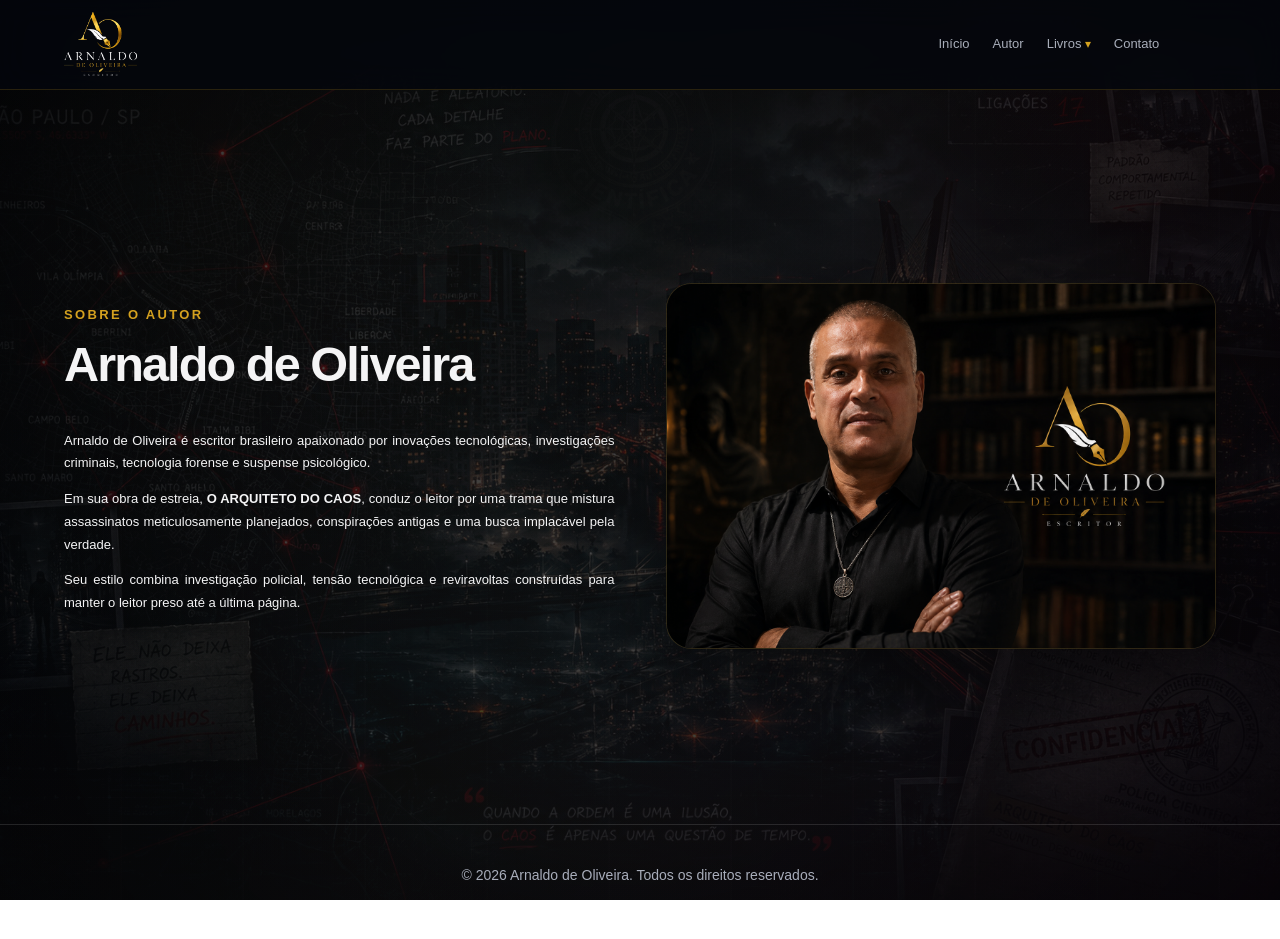
==== commit 42b162ce: "Add files via upload" ====
--- a/autor.html
+++ b/autor.html
@@ -34,8 +34,8 @@
               <a href="livro.html">Livro</a>
               <a href="personagens.html">Personagens</a>
               <a href="galeria.html">Galeria</a>
-                            <a href="avaliacoes.html">Avaliações</a>
-              <a href="capitulo1.html">1º Capítulo</a>
+                            <a href="capitulo1.html">1º Capítulo</a>
+              <a href="avaliacoes.html">Avaliações</a>
             </div>
           </div>
         </div>
--- a/style.css
+++ b/style.css
@@ -1251,17 +1251,7 @@
 }
 
 
-/* AJUSTE: mover os menus da página inicial 1,5cm para a esquerda */
-body:has(#inicio) .nav {
-  position: relative;
-  left: -1.5cm;
-}
-
-@media (max-width: 900px) {
-  body:has(#inicio) .nav {
-    left: 0;
-  }
-}
+
 
 
 /* =========================================================
@@ -1802,3 +1792,36 @@
 
 /* PÁGINA AVALIAÇÕES */
 .reviews-section{max-width:1280px;margin:0 auto}.reviews-layout{display:grid;grid-template-columns:minmax(280px,.85fr) minmax(320px,1.25fr);gap:clamp(20px,3vw,44px);align-items:start;margin-top:32px}.reviews-summary,.review-form-panel{padding:clamp(22px,2.5vw,38px)}.score-box{display:flex;flex-direction:column;gap:8px;padding:22px 0;border-bottom:1px solid rgba(255,255,255,.12);margin-bottom:20px}.score-box strong{font-size:clamp(46px,6vw,78px);line-height:1;color:var(--text)}.score-box span{color:var(--accent);font-size:clamp(24px,3vw,34px);letter-spacing:.08em}.score-box small{color:var(--muted)}.rating-bars{display:flex;flex-direction:column;gap:12px}.rating-row{display:grid;grid-template-columns:100px 1fr 34px;gap:12px;align-items:center;color:var(--muted);font-size:14px}.rating-row progress{width:100%;height:10px;overflow:hidden;border-radius:999px;appearance:none}.rating-row progress::-webkit-progress-bar{background:rgba(255,255,255,.10);border-radius:999px}.rating-row progress::-webkit-progress-value{background:linear-gradient(90deg,var(--accent-dark),var(--accent));border-radius:999px}.rating-row progress::-moz-progress-bar{background:linear-gradient(90deg,var(--accent-dark),var(--accent));border-radius:999px}.review-product-name{font-weight:900;letter-spacing:.12em;color:var(--accent);text-transform:uppercase;margin-bottom:24px}.review-form{display:flex;flex-direction:column;gap:18px}.star-field{border:1px solid rgba(255,255,255,.12);border-radius:18px;padding:18px}.star-field legend{padding:0 8px;color:var(--muted);font-weight:700}.star-options{display:grid;grid-template-columns:repeat(5,1fr);gap:10px}.star-options label{cursor:pointer;display:flex;flex-direction:column;align-items:center;justify-content:center;gap:6px;min-height:96px;border:1px solid rgba(255,255,255,.12);border-radius:16px;background:rgba(255,255,255,.035);transition:.2s ease}.star-options label:hover{transform:translateY(-2px);border-color:rgba(212,161,31,.55);background:rgba(212,161,31,.08)}.star-options input{position:absolute;opacity:0}.star-options span{color:rgba(255,255,255,.35);font-size:34px;line-height:1}.star-options small{color:var(--muted);font-size:12px;text-align:center}.star-options label:has(input:checked){border-color:var(--accent);background:rgba(212,161,31,.13)}.star-options label:has(input:checked) span{color:var(--accent)}.details-label{font-weight:900;color:var(--text);font-size:18px}.review-form textarea,.reply-box textarea{width:100%;resize:vertical;border:1px solid rgba(255,255,255,.14);border-radius:18px;background:rgba(0,0,0,.34);color:var(--text);padding:16px;font:inherit;outline:none}.review-form textarea:focus,.reply-box textarea:focus{border-color:rgba(212,161,31,.65);box-shadow:0 0 0 4px rgba(212,161,31,.10)}.review-submit{width:fit-content;cursor:pointer}.reviews-list-panel{margin-top:clamp(34px,4vw,56px)}.reviews-list-panel h3{color:var(--text);margin-bottom:18px}.reviews-list{display:flex;flex-direction:column;gap:18px}.review-card{padding:clamp(20px,2vw,30px);border:1px solid rgba(212,161,31,.16);border-radius:24px;background:linear-gradient(145deg,rgba(7,10,18,.72),rgba(7,10,18,.48)),linear-gradient(145deg,rgba(212,161,31,.07),rgba(255,255,255,.02));box-shadow:var(--shadow)}.review-head{display:flex;align-items:center;justify-content:space-between;gap:14px;margin-bottom:12px}.review-stars{color:var(--accent);font-size:22px;letter-spacing:.04em}.review-rating-label{color:var(--muted);font-weight:800}.review-text{color:#dfe1e8;text-align:justify;white-space:pre-wrap}.review-actions{display:flex;gap:10px;margin-top:16px}.vote-btn,.reply-toggle,.reply-save{border:1px solid rgba(255,255,255,.14);border-radius:999px;padding:9px 14px;background:rgba(255,255,255,.04);color:var(--muted);cursor:pointer;font-weight:800}.vote-btn:hover,.reply-toggle:hover,.reply-save:hover{color:var(--text);border-color:rgba(212,161,31,.45)}.reply-box{display:none;margin-top:16px;gap:10px;flex-direction:column}.reply-box.open{display:flex}.author-reply{margin-top:16px;padding:16px;border-left:3px solid var(--accent);background:rgba(212,161,31,.07);border-radius:14px}.author-reply strong{display:block;color:var(--accent);margin-bottom:6px}.no-reviews{color:var(--muted);padding:24px;border:1px dashed rgba(255,255,255,.16);border-radius:20px;text-align:center}@media(max-width:900px){.reviews-layout{grid-template-columns:1fr}.star-options{grid-template-columns:1fr}.rating-row{grid-template-columns:92px 1fr 30px}}@media(max-width:520px){.review-head{align-items:flex-start;flex-direction:column}.review-actions{flex-wrap:wrap}.review-submit{width:100%}}
+
+
+/* AVALIAÇÕES — CAMPO NOME DO AVALIADOR */
+.review-name-input{width:100%;border:1px solid rgba(255,255,255,.14);border-radius:18px;background:rgba(0,0,0,.34);color:var(--text);padding:16px;font:inherit;outline:none}.review-name-input:focus{border-color:rgba(212,161,31,.65);box-shadow:0 0 0 4px rgba(212,161,31,.10)}.review-author-name{color:var(--text);font-weight:900;margin-bottom:4px}.review-author-name span{color:var(--accent)}
+
+
+/* AJUSTE FINAL — CAIXA "O QUE VOCÊ JÁ LEU" ABAIXO DAS ESTRELAS */
+.read-status-below-stars {
+  margin-top: 0;
+}
+
+.read-status-row label {
+  font-weight: 900;
+  color: var(--text);
+  font-size: 18px;
+}
+
+.read-status-row select {
+  min-height: 50px;
+}
+
+
+/* AJUSTE GLOBAL — MENUS SUPERIORES ALINHADOS AO INDEX */
+.site-header .nav {
+  position: relative;
+  left: -1.5cm;
+}
+
+@media (max-width: 900px) {
+  .site-header .nav {
+    left: 0;
+  }
+}
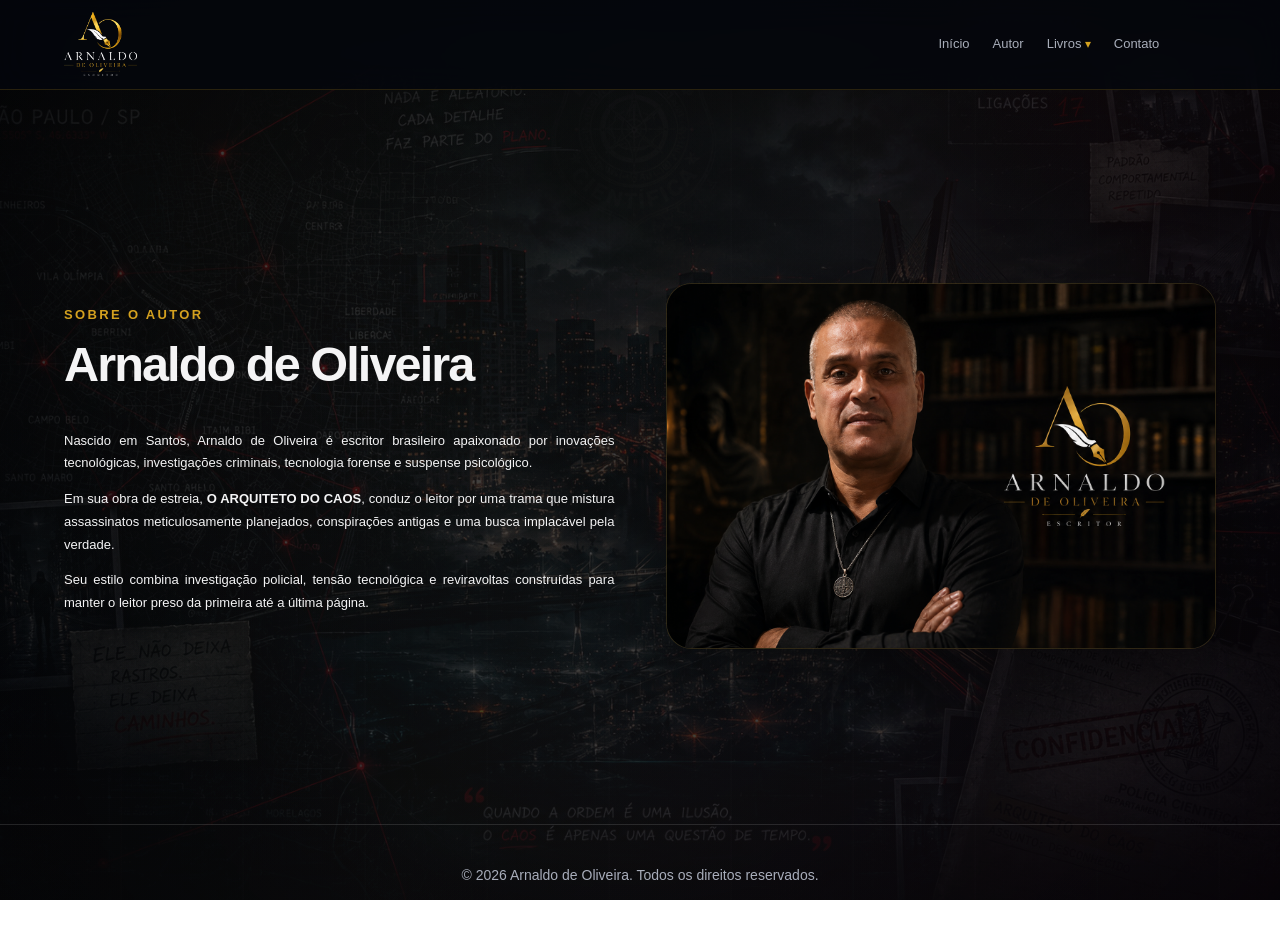
==== commit 35b3bf32: "Add files via upload" ====
--- a/autor.html
+++ b/autor.html
@@ -35,7 +35,6 @@
               <a href="personagens.html">Personagens</a>
               <a href="galeria.html">Galeria</a>
                             <a href="capitulo1.html">1º Capítulo</a>
-              <a href="avaliacoes.html">Avaliações</a>
             </div>
           </div>
         </div>
@@ -52,9 +51,9 @@
       <div>
         <p class="eyebrow">Sobre o autor</p>
         <h2>Arnaldo de Oliveira</h2>
-        <p>Arnaldo de Oliveira é escritor brasileiro apaixonado por inovações tecnológicas, investigações criminais, tecnologia forense e suspense psicológico.</p>
+        <p>Nascido em Santos, Arnaldo de Oliveira é escritor brasileiro apaixonado por inovações tecnológicas, investigações criminais, tecnologia forense e suspense psicológico.</p>
         <p>Em sua obra de estreia, <strong>O ARQUITETO DO CAOS</strong>, conduz o leitor por uma trama que mistura assassinatos meticulosamente planejados, conspirações antigas e uma busca implacável pela verdade.</p>
-        <p>Seu estilo combina investigação policial, tensão tecnológica e reviravoltas construídas para manter o leitor preso até a última página.</p>
+        <p>Seu estilo combina investigação policial, tensão tecnológica e reviravoltas construídas para manter o leitor preso da primeira até a última página.</p>
       </div>
 
       <figure class="author-photo">
--- a/style.css
+++ b/style.css
@@ -1825,3 +1825,49 @@
     left: 0;
   }
 }
+
+
+/* AJUSTE FINAL — LISTA "O QUE VOCÊ JÁ LEU" ABAIXO DO TÍTULO DO LIVRO */
+.read-status-below-title {
+  margin-top: -4px;
+  margin-bottom: 4px;
+}
+
+.read-status-row label {
+  font-weight: 900;
+  color: var(--text);
+  font-size: 18px;
+}
+
+.read-status-row select {
+  font-weight: 900;
+  color: var(--text);
+  font-size: 18px;
+  min-height: 50px;
+}
+
+/* AJUSTE MENU LIVROS — SUBMENU INTERNO CENTRALIZADO E SEM AVALIAÇÕES */
+.dropdown-menu .submenu-dropdown {
+  align-items: center;
+}
+
+.dropdown-menu .submenu-toggle {
+  width: 100%;
+}
+
+.dropdown-menu .submenu-menu {
+  width: calc(100% - 24px);
+  margin: 8px auto 0 auto;
+  align-self: center;
+}
+
+@media (max-width: 900px) {
+  .dropdown-menu .submenu-dropdown {
+    align-items: stretch;
+  }
+
+  .dropdown-menu .submenu-menu {
+    width: 100%;
+    margin: 8px 0 0 0;
+  }
+}
